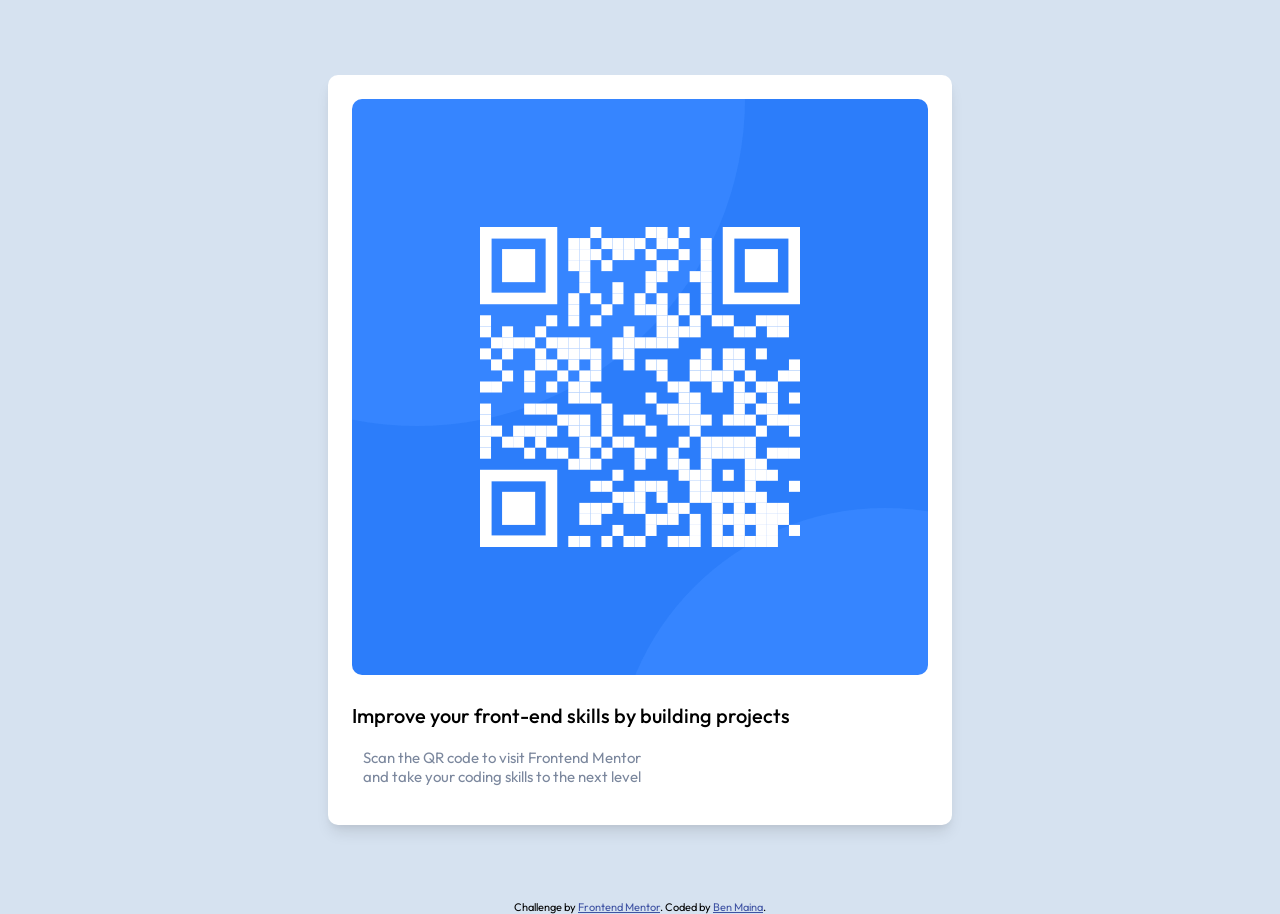
==== qr-code-component-main/index.html @ 4aa91163 "Refactor QR code section for improved structure and styling" ====
<!DOCTYPE html>
<html lang="en">

<head>
  <meta charset="UTF-8">
  <meta name="viewport" content="width=device-width, initial-scale=1.0">
  <!-- displays site properly based on user's device -->

  <link rel="icon" type="image/png" sizes="32x32" href="./images/favicon-32x32.png">

  <title>Frontend Mentor | QR code component</title>

  <!-- Feel free to remove these styles or customise in your own stylesheet 👍 -->
  <style>
    @import url('https://fonts.googleapis.com/css2?family=Outfit:wght@400;700&display=swap');

    body {
      font-family: 'Outfit', sans-serif;
      background-color: hsl(212, 45%, 89%);
      margin: 0;
      padding: 0;
    }

    .attribution {
      font-size: 0.6875rem;
      text-align: center;
    }

    .attribution a {
      color: hsl(228, 45%, 44%);
    }

    .center_sec {
      display: flex;
      flex-direction: column;
      align-items: center;
      justify-content: center;
      height: 100vh;
    }

    .description {
      font-size: 1.25rem;
      font-weight: 500;
      margin-top: 1.5rem;
    }

    .instructions {
      font-size: 0.9375rem;
      color: hsl(220, 15%, 55%);
      text-align: center;
      margin-top: 0.75rem;
      max-width: 300px;
    }

    .qr_code {
      background-color: hsl(0, 0%, 100%);
      padding: 1.5rem;
      border-radius: 0.625rem;
      box-shadow: 0px 10px 15px -3px rgba(0, 0, 0, 0.1), 0px 4px 6px -2px rgba(0, 0, 0, 0.05);
    }

    .qr_code_img {
      width: 100%;
      height: auto;
      border-radius: 0.625rem;
    }

  </style>
</head>

<body>
  <div class="center_sec">
    <section class="qr_code">
      <img class="qr_code_img" src="./images/image-qr-code.png" alt="QR Code"><br>

      <p class="description">Improve your front-end skills by building projects</p>

      <p class="instructions">Scan the QR code to visit Frontend Mentor and take your coding skills to the next level
      </p>
    </section>
  </div>

  <footer class="attribution">
    Challenge by <a href="https://www.frontendmentor.io?ref=challenge">Frontend Mentor</a>.
    Coded by <a href="#">Ben Maina</a>.
  </footer>
</body>

</html>
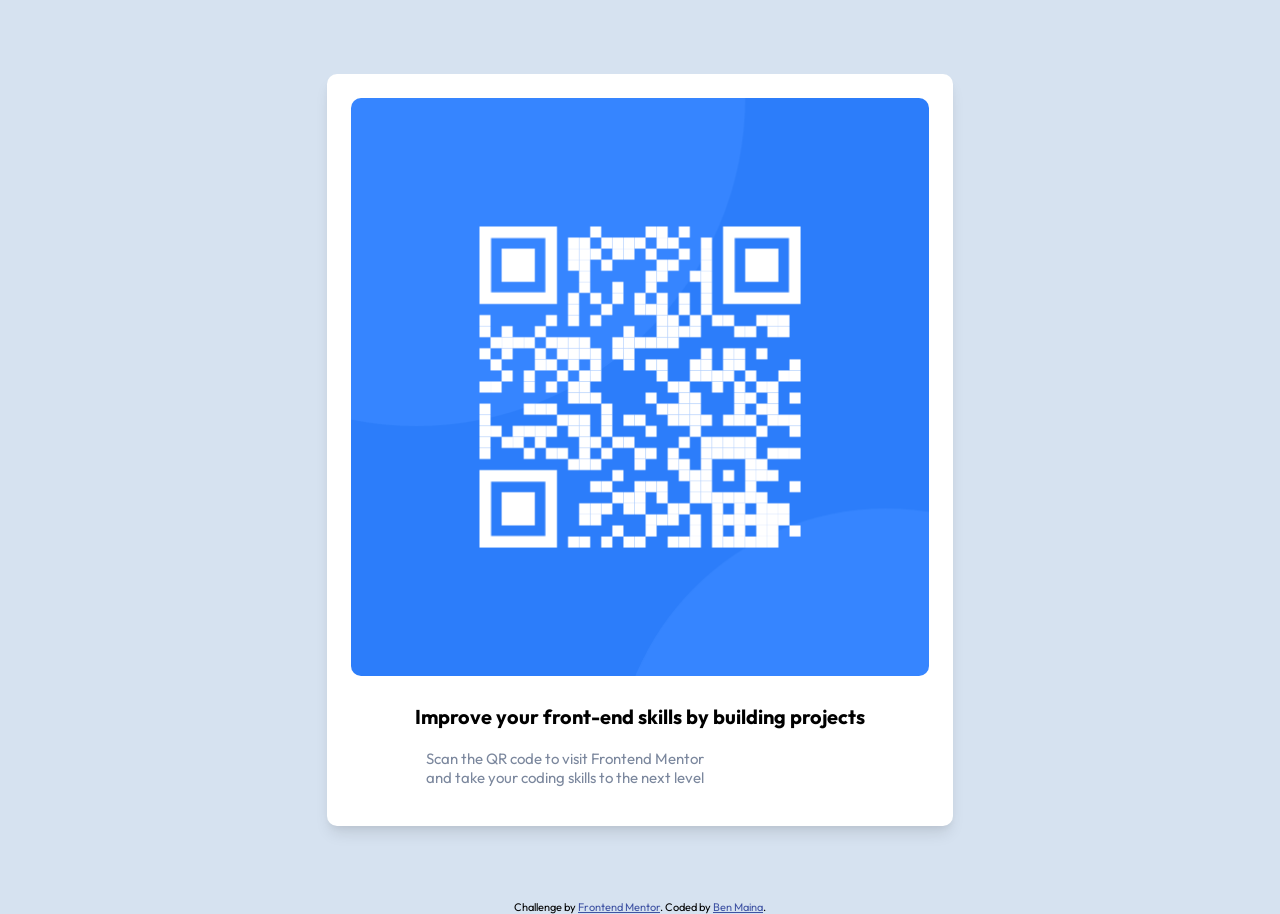
==== commit 38be0403: "Update font weight and padding for description and instructions sections" ====
--- a/qr-code-component-main/index.html
+++ b/qr-code-component-main/index.html
@@ -12,6 +12,7 @@
 
   <!-- Feel free to remove these styles or customise in your own stylesheet 👍 -->
   <style>
+
     @import url('https://fonts.googleapis.com/css2?family=Outfit:wght@400;700&display=swap');
 
     body {
@@ -40,8 +41,9 @@
 
     .description {
       font-size: 1.25rem;
-      font-weight: 500;
+      font-weight: 700;
       margin-top: 1.5rem;
+      padding: 0 4rem;
     }
 
     .instructions {
@@ -50,6 +52,7 @@
       text-align: center;
       margin-top: 0.75rem;
       max-width: 300px;
+      padding: 0 4rem;
     }
 
     .qr_code {
@@ -82,7 +85,7 @@
 
   <footer class="attribution">
     Challenge by <a href="https://www.frontendmentor.io?ref=challenge">Frontend Mentor</a>.
-    Coded by <a href="#">Ben Maina</a>.
+    Coded by <a href="https://github.com/ben-m-m">Ben Maina</a>.
   </footer>
 </body>
 
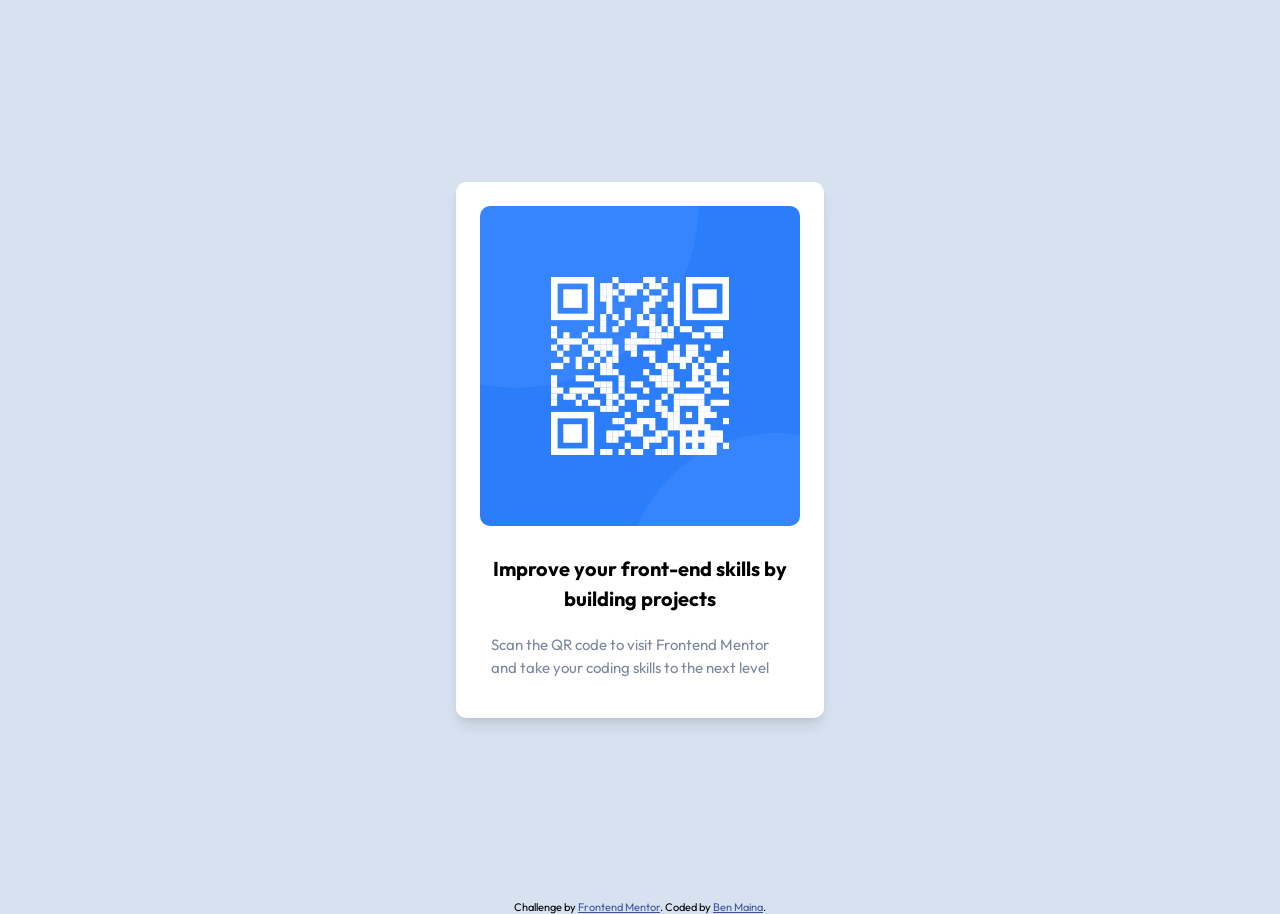
==== commit 939aef5b: "Update text alignment and line height for description and instructions sections" ====
--- a/qr-code-component-main/index.html
+++ b/qr-code-component-main/index.html
@@ -43,7 +43,8 @@
       font-size: 1.25rem;
       font-weight: 700;
       margin-top: 1.5rem;
-      padding: 0 4rem;
+      text-align: center;
+      line-height: 1.5;
     }
 
     .instructions {
@@ -52,10 +53,11 @@
       text-align: center;
       margin-top: 0.75rem;
       max-width: 300px;
-      padding: 0 4rem;
+      line-height: 1.5;
     }
 
     .qr_code {
+      width: 320px;
       background-color: hsl(0, 0%, 100%);
       padding: 1.5rem;
       border-radius: 0.625rem;
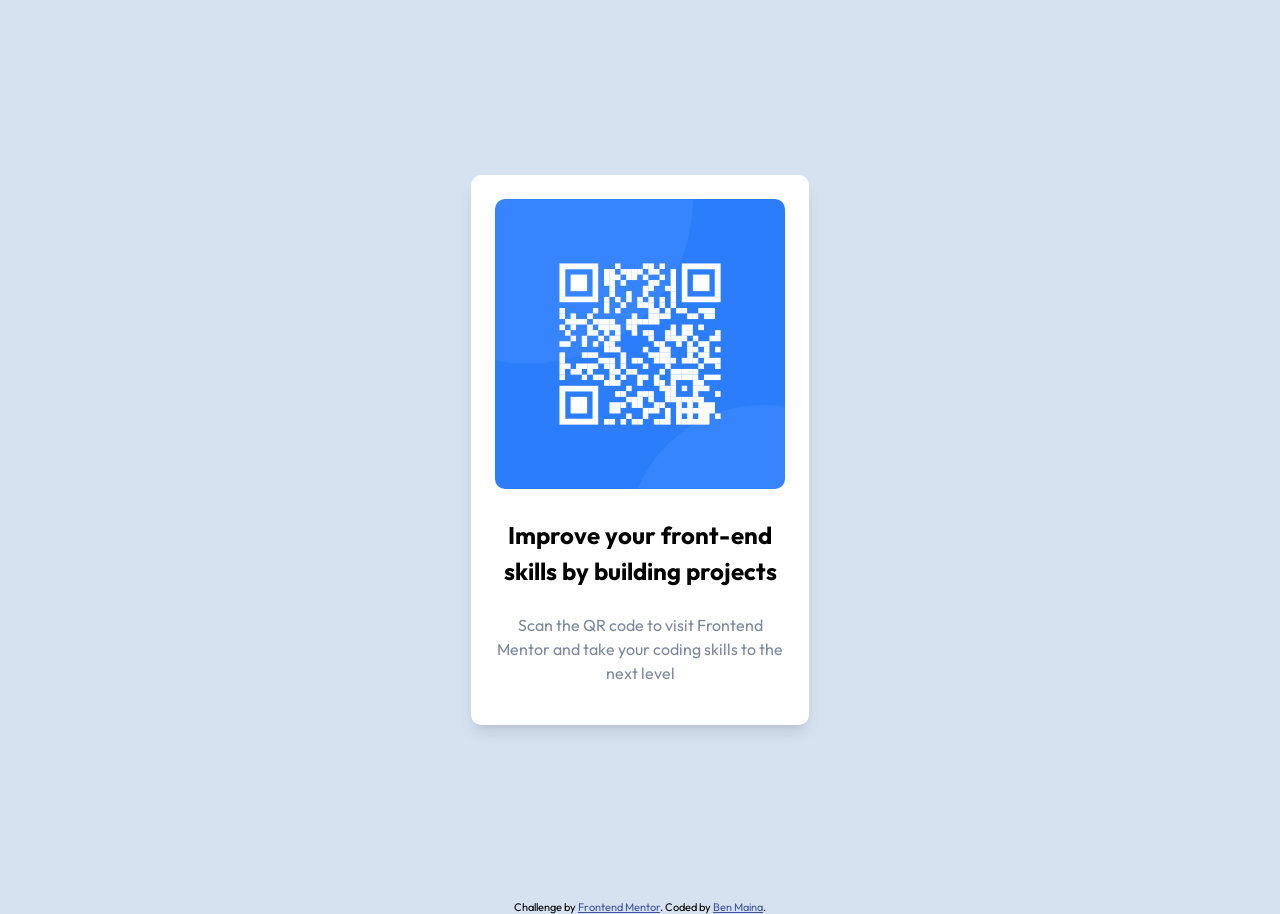
==== commit 4e272d9a: "Update font sizes for description and instructions; adjust qr_code width for consistency" ====
--- a/qr-code-component-main/index.html
+++ b/qr-code-component-main/index.html
@@ -40,7 +40,7 @@
     }
 
     .description {
-      font-size: 1.25rem;
+      font-size: 1.5rem;
       font-weight: 700;
       margin-top: 1.5rem;
       text-align: center;
@@ -48,7 +48,7 @@
     }
 
     .instructions {
-      font-size: 0.9375rem;
+      font-size: 1rem;
       color: hsl(220, 15%, 55%);
       text-align: center;
       margin-top: 0.75rem;
@@ -57,7 +57,8 @@
     }
 
     .qr_code {
-      width: 320px;
+      width: 290px;
+      height: auto;
       background-color: hsl(0, 0%, 100%);
       padding: 1.5rem;
       border-radius: 0.625rem;
